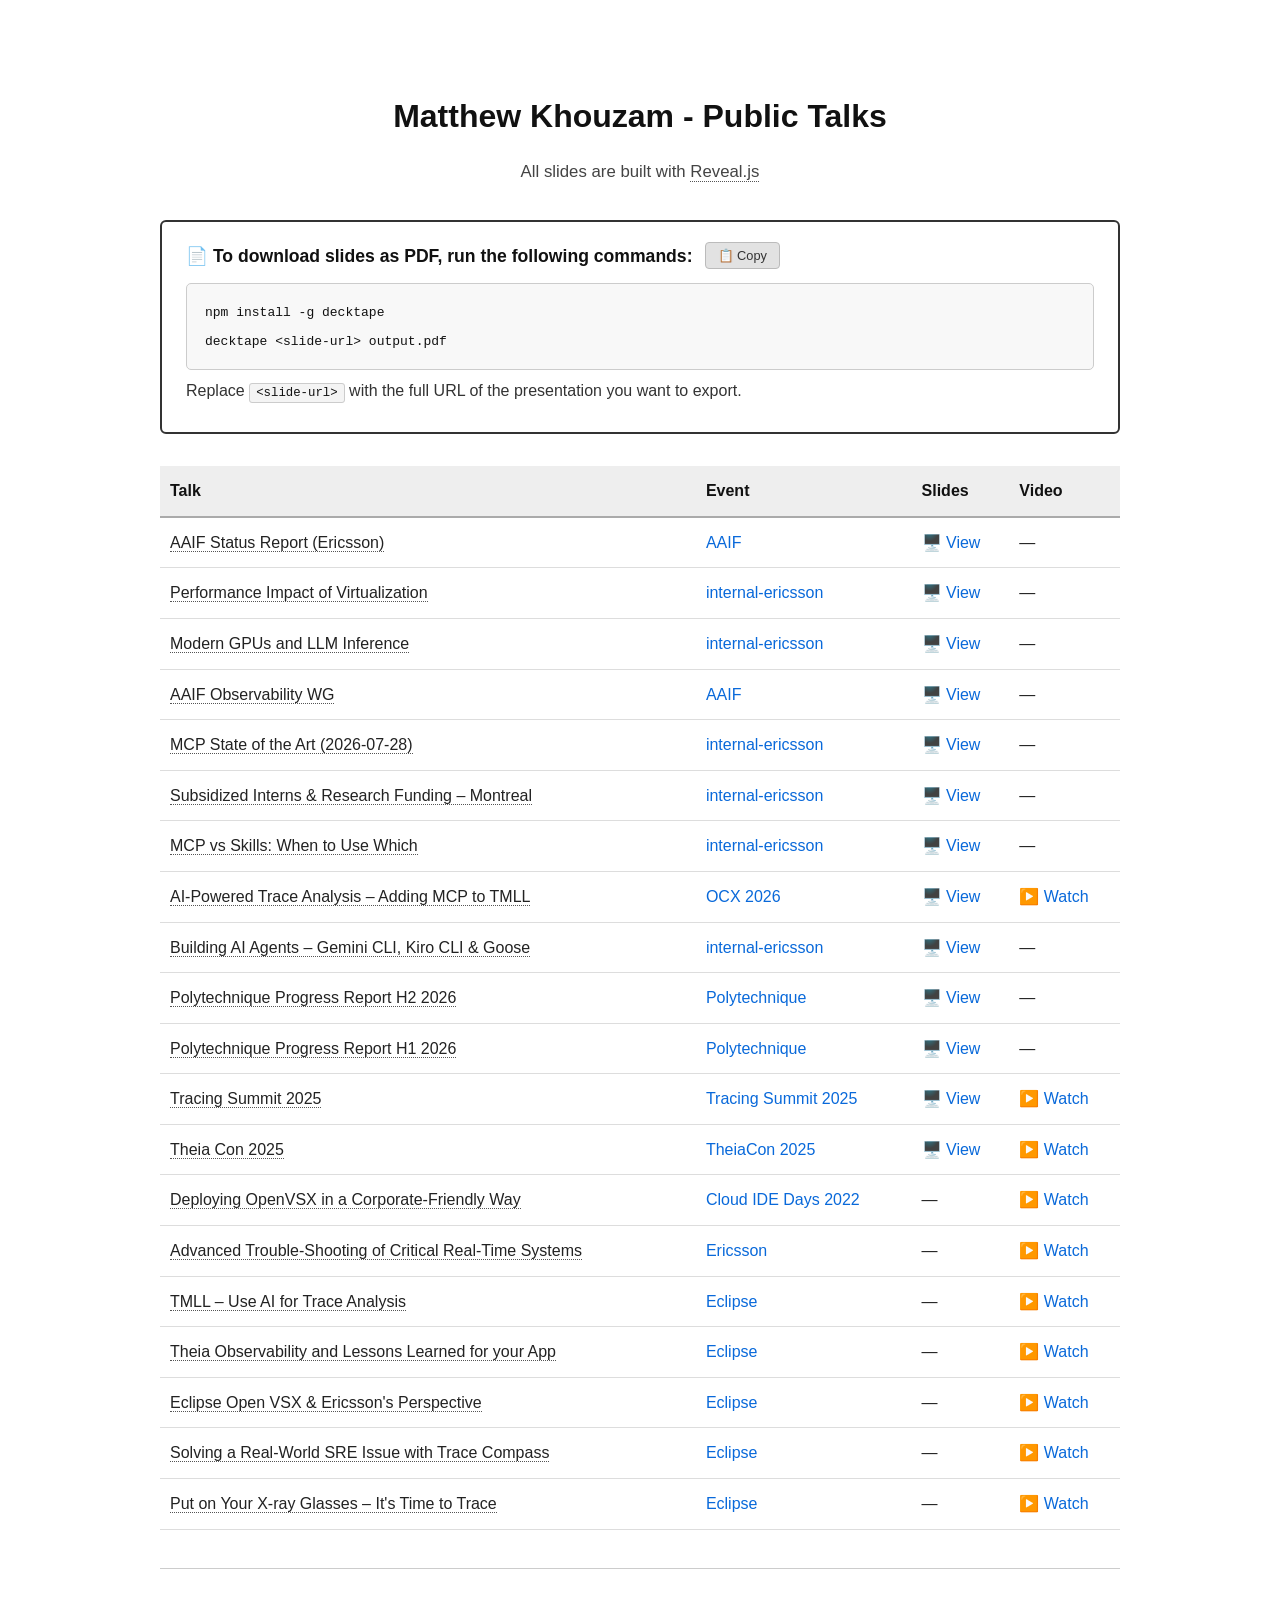
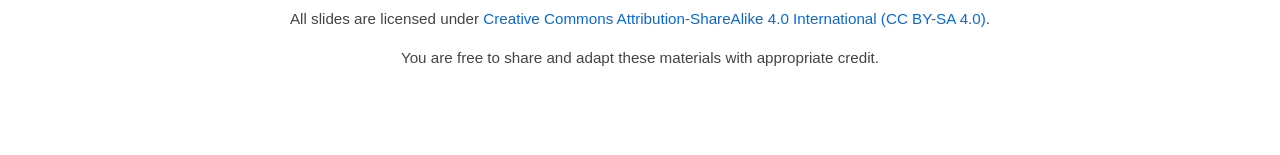
==== index.html @ af574c1a "update slides for code completion Signed-off-by: Matthew Khouzam <matthew.khouzam@ericsson.com>" ====
<!DOCTYPE html>
<html lang="en">
<head>
    <meta charset="UTF-8">
    <meta name="viewport" content="width=device-width, initial-scale=1.0">
    <title>Matthew Khouzam - Public Talks</title>
    <style>
        body {
            font-family: Arial, sans-serif;
            max-width: 960px;
            margin: 50px auto;
            padding: 20px;
            color: #222;
            line-height: 1.6;
        }
        h1 {
            text-align: center;
            margin-bottom: 0.3em;
            color: #111;
        }
        .subtitle {
            text-align: center;
            color: #444;
            margin-bottom: 2em;
            font-size: 1.05em;
        }
        .info-box {
            background: #fff;
            border: 2px solid #333;
            border-radius: 6px;
            padding: 20px 24px;
            margin-bottom: 2em;
        }
        .info-box p {
            margin: 0.5em 0;
            font-size: 1em;
            color: #333;
        }
        .info-box code {
            background: #f4f4f4;
            border: 1px solid #ccc;
            padding: 2px 6px;
            border-radius: 3px;
            font-size: 0.95em;
            color: #111;
        }
        .info-box-header {
            display: flex;
            align-items: center;
            gap: 12px;
            margin-bottom: 0.5em;
        }
        .info-box-header h2 {
            margin: 0;
            font-size: 1.1em;
            color: #111;
        }
        .copy-btn {
            background: #e2e2e2;
            border: 1px solid #bbb;
            border-radius: 4px;
            padding: 5px 12px;
            font-size: 0.8em;
            cursor: pointer;
            color: #333;
            transition: background 0.2s;
            white-space: nowrap;
        }
        .copy-btn:hover {
            background: #ccc;
        }
        .info-box pre {
            background: #f8f8f8;
            border: 1px solid #ccc;
            color: #111;
            padding: 14px 18px;
            border-radius: 5px;
            overflow-x: auto;
            font-size: 1em;
            margin: 0.8em 0 0.5em;
            line-height: 1.8;
            font-family: 'Courier New', Courier, monospace;
        }
        .info-box pre code {
            background: none;
            border: none;
            padding: 0;
            font-size: inherit;
            color: inherit;
        }
        table {
            width: 100%;
            border-collapse: collapse;
            margin-top: 1em;
        }
        th {
            background: #eee;
            text-align: left;
            padding: 12px 10px;
            border-bottom: 2px solid #aaa;
            font-size: 1em;
            color: #111;
        }
        td {
            padding: 12px 10px;
            border-bottom: 1px solid #ddd;
            font-size: 1em;
            vertical-align: middle;
        }
        tr:hover {
            background: #f5f5f5;
        }
        a {
            color: #0969da;
            text-decoration: none;
        }
        a:hover {
            text-decoration: underline;
        }
        .tooltip {
            position: relative;
            cursor: help;
            border-bottom: 1px dotted #555;
        }
        .tooltip::after {
            content: attr(data-tooltip);
            position: absolute;
            bottom: 130%;
            left: 50%;
            transform: translateX(-50%);
            background: #222;
            color: #fff;
            padding: 8px 12px;
            border-radius: 4px;
            font-size: 0.85em;
            white-space: nowrap;
            opacity: 0;
            pointer-events: none;
            transition: opacity 0.2s;
            z-index: 10;
        }
        .tooltip::before {
            content: '';
            position: absolute;
            bottom: 120%;
            left: 50%;
            transform: translateX(-50%);
            border: 5px solid transparent;
            border-top-color: #222;
            opacity: 0;
            pointer-events: none;
            transition: opacity 0.2s;
            z-index: 10;
        }
        .tooltip:hover::after,
        .tooltip:hover::before {
            opacity: 1;
        }
        .license {
            text-align: center;
            margin-top: 2.5em;
            padding-top: 1.5em;
            border-top: 1px solid #ccc;
            font-size: 0.95em;
            color: #444;
        }
        .license a {
            color: #0969da;
        }
    </style>
</head>
<body>
    <h1>Matthew Khouzam - Public Talks</h1>
    <p class="subtitle">All slides are built with <span class="tooltip" data-tooltip="A framework for creating HTML presentations with speaker notes, animations, and more">Reveal.js</span></p>

    <div class="info-box">
        <div class="info-box-header">
            <h2>📄 To download slides as PDF, run the following commands:</h2>
            <button class="copy-btn" onclick="copyCode()">📋 Copy</button>
        </div>
        <pre><code>npm install -g decktape
decktape &lt;slide-url&gt; output.pdf</code></pre>
        <p>Replace <code>&lt;slide-url&gt;</code> with the full URL of the presentation you want to export.</p>
    </div>

    <table>
        <thead>
            <tr>
                <th>Talk</th>
                <th>Event</th>
                <th>Slides</th>
                <th>Video</th>
            </tr>
        </thead>
        <tbody>
            <tr>
                <td><span class="tooltip" data-tooltip="Ericsson participation in the Agentic AI Foundation: contributions, leadership, and outlook">AAIF Status Report (Ericsson)</span></td>
                <td><a href="https://aaif.io">AAIF</a></td>
                <td><a href="./aaif-status-report/index.html">🖥️ View</a></td>
                <td>—</td>
            </tr>
            <tr>
                <td><span class="tooltip" data-tooltip="The '5% overhead' myth debunked — how virtualization overhead varies from under 1% to over 80% depending on workload type">Performance Impact of Virtualization</span></td>
                <td><a href="https://www.ericsson.com">internal-ericsson</a></td>
                <td><a href="./virt-perf-impact/index.html">🖥️ View</a></td>
                <td>—</td>
            </tr>
            <tr>
                <td><span class="tooltip" data-tooltip="How modern GPU architectures enable efficient LLM inference at scale">Modern GPUs and LLM Inference</span></td>
                <td><a href="https://www.ericsson.com">internal-ericsson</a></td>
                <td><a href="./gpu-llm-inference/index.html">🖥️ View</a></td>
                <td>—</td>
            </tr>
            <tr>
                <td><span class="tooltip" data-tooltip="Full-stack observability for AI agents — AAIF Observability Working Group">AAIF Observability WG</span></td>
                <td><a href="https://aaif.io">AAIF</a></td>
                <td><a href="./aaif-observability-wg/index.html">🖥️ View</a></td>
                <td>—</td>
            </tr>
            <tr>
                <td><span class="tooltip" data-tooltip="MCP spec updates: stateless architecture, streamable transport, and how we uplifted">MCP State of the Art (2026-07-28)</span></td>
                <td><a href="https://www.ericsson.com">internal-ericsson</a></td>
                <td><a href="./mcp_sota/mcp_sota_26_07_28.html">🖥️ View</a></td>
                <td>—</td>
            </tr>
            <tr>
                <td><span class="tooltip" data-tooltip="How to access subsidized intern programs and research funding opportunities in Montreal">Subsidized Interns &amp; Research Funding – Montreal</span></td>
                <td><a href="https://www.ericsson.com">internal-ericsson</a></td>
                <td><a href="./fund_mtl/intern_funding_slides.html">🖥️ View</a></td>
                <td>—</td>
            </tr>
            <tr>
                <td><span class="tooltip" data-tooltip="Comparing Model Context Protocol and Agent Skills — when to reach for which">MCP vs Skills: When to Use Which</span></td>
                <td><a href="https://www.ericsson.com">internal-ericsson</a></td>
                <td><a href="./MCP_vs_Skills/index.html">🖥️ View</a></td>
                <td>—</td>
            </tr>
            <tr>
                <td><span class="tooltip" data-tooltip="Adding MCP support to TMLL for AI-powered trace analysis">AI-Powered Trace Analysis – Adding MCP to TMLL</span></td>
                <td><a href="https://ocxconf.org">OCX 2026</a></td>
                <td><a href="./ocx26/index.html">🖥️ View</a></td>
                <td><a href="https://www.youtube.com/watch?v=IupF6Ja2hpY&pp=ygUXbWF0dGhldyBraG91emFtIHRyYWNpbmc%3D">▶️ Watch</a></td>
            </tr>
            <tr>
                <td><span class="tooltip" data-tooltip="Hands-on tutorial building AI agents with Gemini CLI, Kiro CLI, and Goose">Building AI Agents – Gemini CLI, Kiro CLI &amp; Goose</span></td>
                <td><a href="https://www.ericsson.com">internal-ericsson</a></td>
                <td><a href="./agent_tutorial/index.html">🖥️ View</a></td>
                <td>—</td>
            </tr>
            <tr>
                <td><span class="tooltip" data-tooltip="Ericsson–Polytechnique research collaboration progress update, second half 2026">Polytechnique Progress Report H2 2026</span></td>
                <td><a href="https://dorsal.polymtl.ca/en/evenements/july2026/">Polytechnique</a></td>
                <td><a href="./poly-26-07/index.html">🖥️ View</a></td>
                <td>—</td>
            </tr>
            <tr>
                <td><span class="tooltip" data-tooltip="Ericsson–Polytechnique research collaboration progress update, first half 2026">Polytechnique Progress Report H1 2026</span></td>
                <td><a href="https://dorsal.polymtl.ca/en/evenements/february2026/">Polytechnique</a></td>
                <td><a href="./poly-26-02/index.html">🖥️ View</a></td>
                <td>—</td>
            </tr>
            <tr>
                <td><span class="tooltip" data-tooltip="Trace Compass performance and architecture improvements presented at Tracing Summit">Tracing Summit 2025</span></td>
                <td><a href="https://tracingsummit.org">Tracing Summit 2025</a></td>
                <td><a href="./tracingsummit2025/tracing_summit_2025.html">🖥️ View</a></td>
                <td><a href="https://www.youtube.com/watch?v=Q9i_et_gbKY&list=PLuo4E47p5_7aNSHtlh_obRUr51BHMUfyQ">▶️ Watch</a></td>
            </tr>
            <tr>
                <td><span class="tooltip" data-tooltip="Theia-based trace analysis tooling and the Trace Compass cloud viewer">Theia Con 2025</span></td>
                <td><a href="https://www.eclipse.org/events/2025/theiacon/">TheiaCon 2025</a></td>
                <td><a href="./theiacon2025/theiacon_2025.html">🖥️ View</a></td>
                <td><a href="https://www.youtube.com/watch?v=TdspuNdCqpM">▶️ Watch</a></td>
            </tr>
            <tr>
                <td><span class="tooltip" data-tooltip="Deploying OpenVSX in a corporate-friendly way">Deploying OpenVSX in a Corporate-Friendly Way</span></td>
                <td><a href="https://www.cloudidays.com/">Cloud IDE Days 2022</a></td>
                <td>—</td>
                <td><a href="https://www.youtube.com/watch?v=_b8zTQZnrNk">▶️ Watch</a></td>
            </tr>
            <tr>
                <td><span class="tooltip" data-tooltip="Advanced trouble-shooting techniques for critical real-time systems">Advanced Trouble-Shooting of Critical Real-Time Systems</span></td>
                <td><a href="https://www.ericsson.com">Ericsson</a></td>
                <td>—</td>
                <td><a href="https://www.youtube.com/watch?v=j1LY3KkVDRI">▶️ Watch</a></td>
            </tr>
            <tr>
                <td><span class="tooltip" data-tooltip="TMLL Trace Server Machine Learning Library — using AI for trace analysis">TMLL – Use AI for Trace Analysis</span></td>
                <td><a href="https://www.eclipse.org">Eclipse</a></td>
                <td>—</td>
                <td><a href="https://www.youtube.com/watch?v=qaQTJDFvMA0">▶️ Watch</a></td>
            </tr>
            <tr>
                <td><span class="tooltip" data-tooltip="Theia observability and lessons learned for your application">Theia Observability and Lessons Learned for your App</span></td>
                <td><a href="https://www.eclipse.org">Eclipse</a></td>
                <td>—</td>
                <td><a href="https://www.youtube.com/watch?v=ZlAZy7GjXRE">▶️ Watch</a></td>
            </tr>
            <tr>
                <td><span class="tooltip" data-tooltip="Eclipse Open VSX, the Open VSX Registry, and Ericsson's perspective and interest">Eclipse Open VSX &amp; Ericsson's Perspective</span></td>
                <td><a href="https://www.eclipse.org">Eclipse</a></td>
                <td>—</td>
                <td><a href="https://www.youtube.com/watch?v=fFMBWjV-wBo">▶️ Watch</a></td>
            </tr>
            <tr>
                <td><span class="tooltip" data-tooltip="Solving an internal real-world SRE issue with Eclipse Trace Compass">Solving a Real-World SRE Issue with Trace Compass</span></td>
                <td><a href="https://www.eclipse.org">Eclipse</a></td>
                <td>—</td>
                <td><a href="https://www.youtube.com/watch?v=SjJGp6bsxhc">▶️ Watch</a></td>
            </tr>
            <tr>
                <td><span class="tooltip" data-tooltip="Put on your X-ray glasses — it's time to trace your systems">Put on Your X-ray Glasses – It's Time to Trace</span></td>
                <td><a href="https://www.eclipse.org">Eclipse</a></td>
                <td>—</td>
                <td><a href="https://www.youtube.com/watch?v=my_t_fKpTJ8">▶️ Watch</a></td>
            </tr>
        </tbody>
    </table>

    <div class="license">
        <p>All slides are licensed under <a href="https://creativecommons.org/licenses/by-sa/4.0/" target="_blank" rel="noopener">Creative Commons Attribution-ShareAlike 4.0 International (CC BY-SA 4.0)</a>.</p>
        <p>You are free to share and adapt these materials with appropriate credit.</p>
    </div>

    <script>
        function copyCode() {
            var text = "npm install -g decktape\ndecktape <slide-url> output.pdf";
            var btn = document.querySelector('.copy-btn');
            if (navigator.clipboard && window.isSecureContext) {
                navigator.clipboard.writeText(text).then(function() {
                    btn.textContent = '✅ Copied!';
                    setTimeout(function() { btn.textContent = '📋 Copy'; }, 2000);
                }, function() {
                    fallbackCopy(text, btn);
                });
            } else {
                fallbackCopy(text, btn);
            }
        }

        function fallbackCopy(text, btn) {
            var textarea = document.createElement('textarea');
            textarea.value = text;
            textarea.style.position = 'fixed';
            textarea.style.opacity = '0';
            document.body.appendChild(textarea);
            textarea.select();
            try {
                document.execCommand('copy');
                btn.textContent = '✅ Copied!';
                setTimeout(function() { btn.textContent = '📋 Copy'; }, 2000);
            } catch (e) {
                btn.textContent = '❌ Failed';
                setTimeout(function() { btn.textContent = '📋 Copy'; }, 2000);
            }
            document.body.removeChild(textarea);
        }
    </script>
</body>
</html>
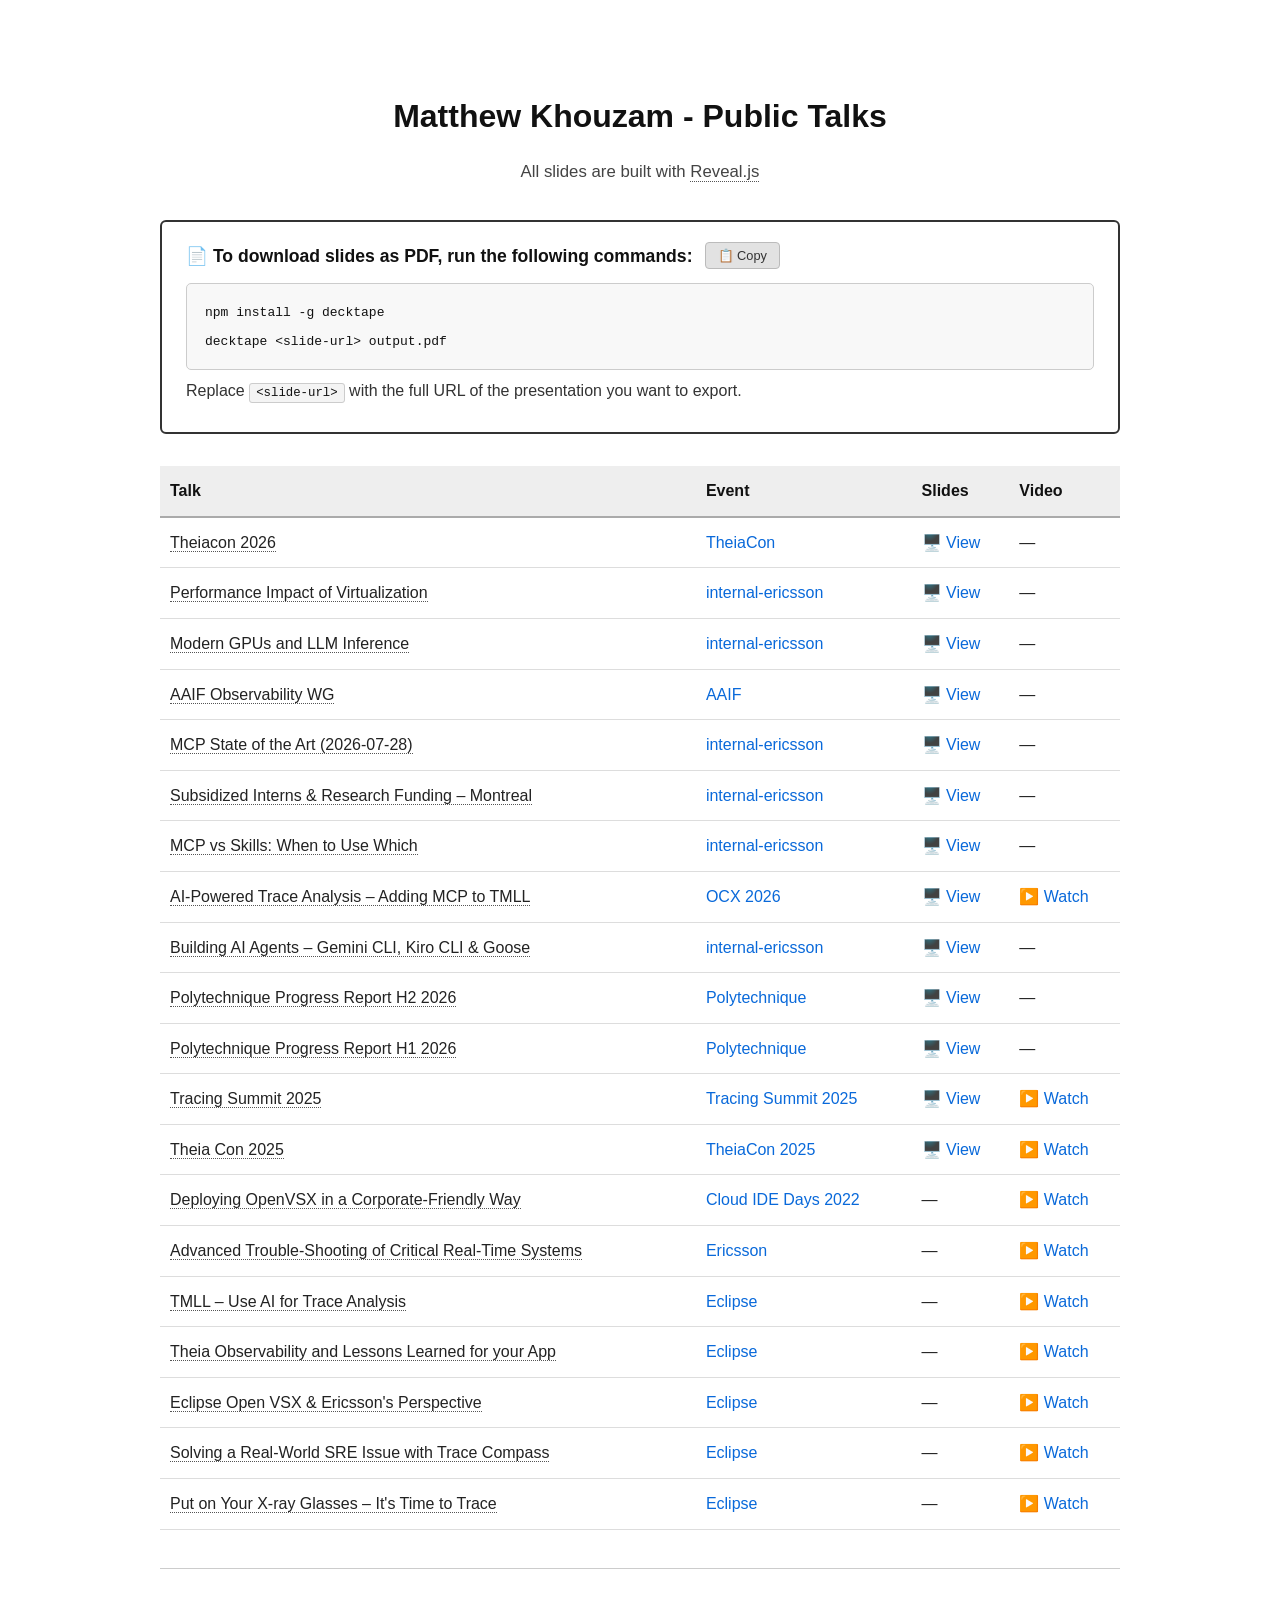
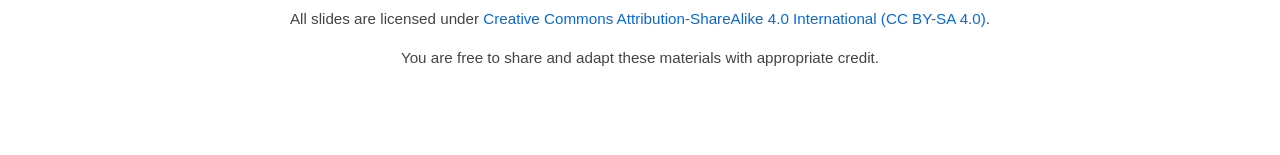
==== commit b5f522b9: "Update Theiacon 2026 link to load slides-theiacon.html deck" ====
--- a/index.html
+++ b/index.html
@@ -194,9 +194,9 @@
         </thead>
         <tbody>
             <tr>
-                <td><span class="tooltip" data-tooltip="Ericsson participation in the Agentic AI Foundation: contributions, leadership, and outlook">AAIF Status Report (Ericsson)</span></td>
-                <td><a href="https://aaif.io">AAIF</a></td>
-                <td><a href="./aaif-status-report/index.html">🖥️ View</a></td>
+                <td><span class="tooltip" data-tooltip="Eclipse theiacon 2026: My GPU my rules">Theiacon 2026</span></td>
+                <td><a href="https://www.eclipse.org/events/2026/theiacon/">TheiaCon</a></td>
+                <td><a href="./theiacon2026/index.html?deck=slides-theiacon.html">🖥️ View</a></td>
                 <td>—</td>
             </tr>
             <tr>
